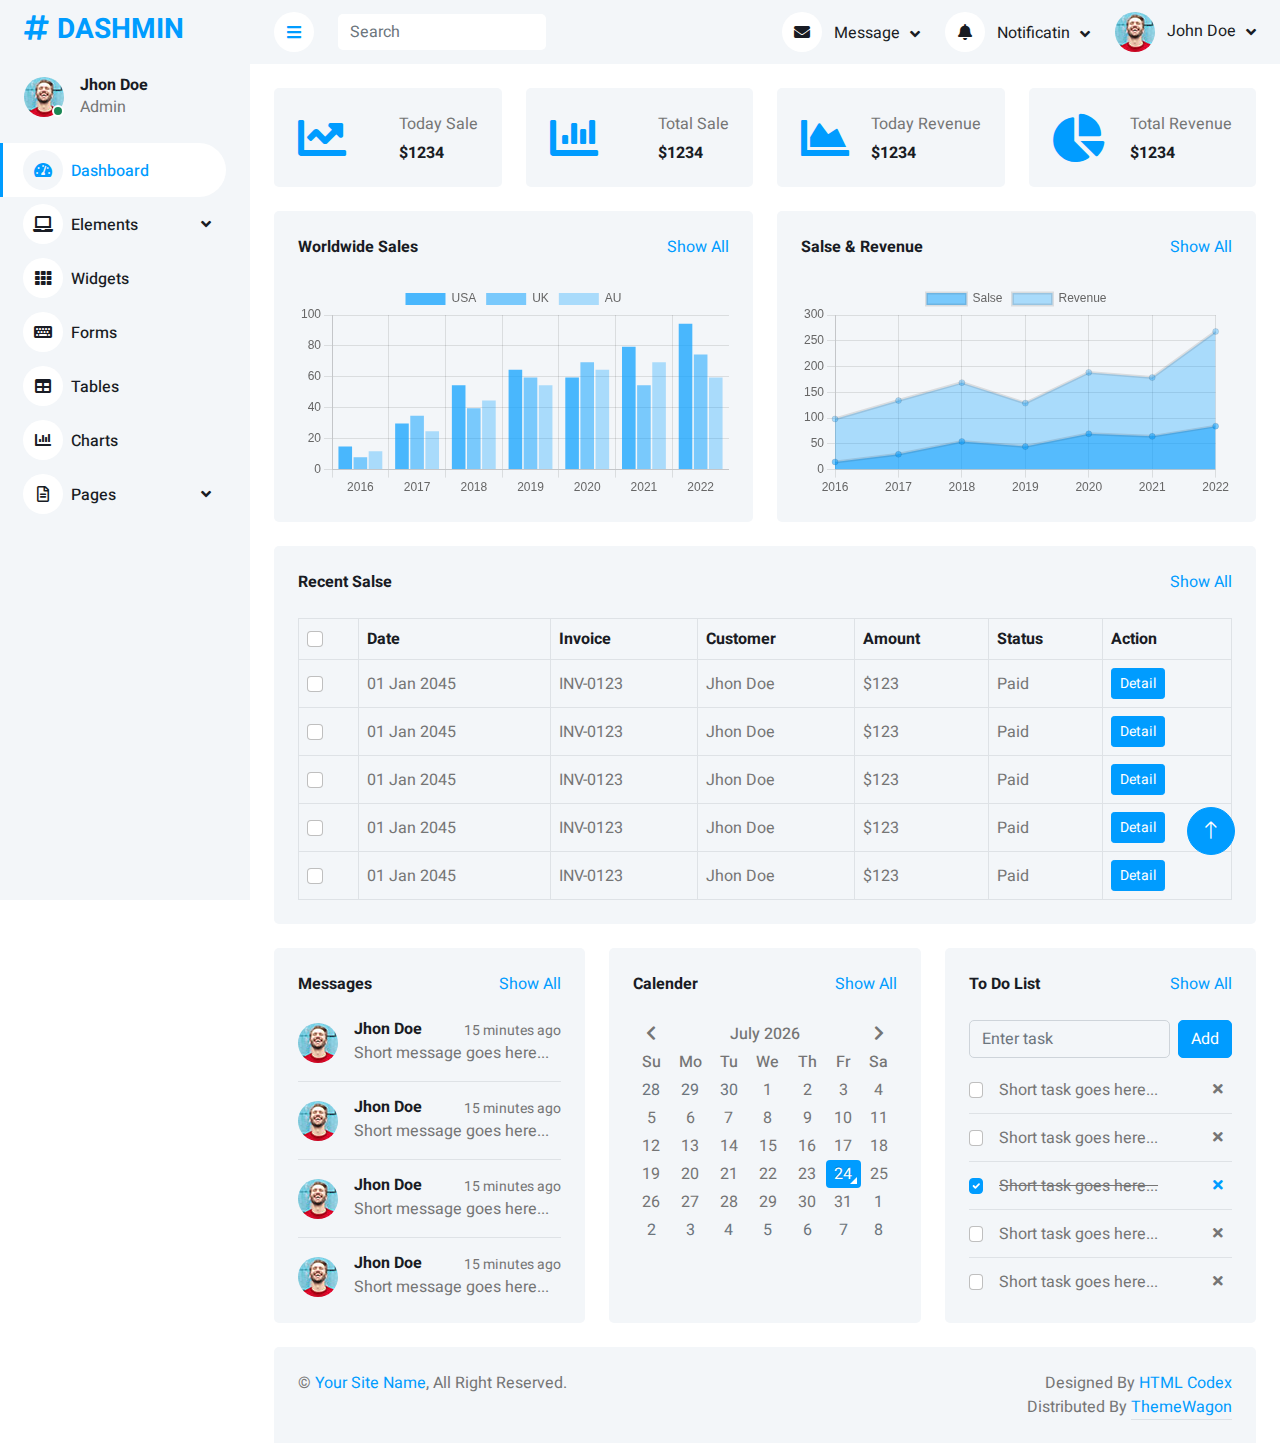
==== index.html @ 855e5be0 "Initial commit" ====
<!DOCTYPE html>
<html lang="en">

<head>
    <meta charset="utf-8">
    <title>DASHMIN - Bootstrap Admin Template</title>
    <meta content="width=device-width, initial-scale=1.0" name="viewport">
    <meta content="" name="keywords">
    <meta content="" name="description">

    <!-- Favicon -->
    <link href="img/favicon.ico" rel="icon">

    <!-- Google Web Fonts -->
    <link rel="preconnect" href="https://fonts.googleapis.com">
    <link rel="preconnect" href="https://fonts.gstatic.com" crossorigin>
    <link href="https://fonts.googleapis.com/css2?family=Heebo:wght@400;500;600;700&display=swap" rel="stylesheet">
    
    <!-- Icon Font Stylesheet -->
    <link href="https://cdnjs.cloudflare.com/ajax/libs/font-awesome/5.10.0/css/all.min.css" rel="stylesheet">
    <link href="https://cdn.jsdelivr.net/npm/bootstrap-icons@1.4.1/font/bootstrap-icons.css" rel="stylesheet">

    <!-- Libraries Stylesheet -->
    <link href="lib/owlcarousel/assets/owl.carousel.min.css" rel="stylesheet">
    <link href="lib/tempusdominus/css/tempusdominus-bootstrap-4.min.css" rel="stylesheet" />

    <!-- Customized Bootstrap Stylesheet -->
    <link href="css/bootstrap.min.css" rel="stylesheet">

    <!-- Template Stylesheet -->
    <link href="css/style.css" rel="stylesheet">
</head>

<body>
    <div class="container-xxl position-relative bg-white d-flex p-0">
        <!-- Spinner Start -->
        <div id="spinner" class="show bg-white position-fixed translate-middle w-100 vh-100 top-50 start-50 d-flex align-items-center justify-content-center">
            <div class="spinner-border text-primary" style="width: 3rem; height: 3rem;" role="status">
                <span class="sr-only">Loading...</span>
            </div>
        </div>
        <!-- Spinner End -->


        <!-- Sidebar Start -->
        <div class="sidebar pe-4 pb-3">
            <nav class="navbar bg-light navbar-light">
                <a href="index.html" class="navbar-brand mx-4 mb-3">
                    <h3 class="text-primary"><i class="fa fa-hashtag me-2"></i>DASHMIN</h3>
                </a>
                <div class="d-flex align-items-center ms-4 mb-4">
                    <div class="position-relative">
                        <img class="rounded-circle" src="img/user.jpg" alt="" style="width: 40px; height: 40px;">
                        <div class="bg-success rounded-circle border border-2 border-white position-absolute end-0 bottom-0 p-1"></div>
                    </div>
                    <div class="ms-3">
                        <h6 class="mb-0">Jhon Doe</h6>
                        <span>Admin</span>
                    </div>
                </div>
                <div class="navbar-nav w-100">
                    <a href="index.html" class="nav-item nav-link active"><i class="fa fa-tachometer-alt me-2"></i>Dashboard</a>
                    <div class="nav-item dropdown">
                        <a href="#" class="nav-link dropdown-toggle" data-bs-toggle="dropdown"><i class="fa fa-laptop me-2"></i>Elements</a>
                        <div class="dropdown-menu bg-transparent border-0">
                            <a href="button.html" class="dropdown-item">Buttons</a>
                            <a href="typography.html" class="dropdown-item">Typography</a>
                            <a href="element.html" class="dropdown-item">Other Elements</a>
                        </div>
                    </div>
                    <a href="widget.html" class="nav-item nav-link"><i class="fa fa-th me-2"></i>Widgets</a>
                    <a href="form.html" class="nav-item nav-link"><i class="fa fa-keyboard me-2"></i>Forms</a>
                    <a href="table.html" class="nav-item nav-link"><i class="fa fa-table me-2"></i>Tables</a>
                    <a href="chart.html" class="nav-item nav-link"><i class="fa fa-chart-bar me-2"></i>Charts</a>
                    <div class="nav-item dropdown">
                        <a href="#" class="nav-link dropdown-toggle" data-bs-toggle="dropdown"><i class="far fa-file-alt me-2"></i>Pages</a>
                        <div class="dropdown-menu bg-transparent border-0">
                            <a href="signin.html" class="dropdown-item">Sign In</a>
                            <a href="signup.html" class="dropdown-item">Sign Up</a>
                            <a href="404.html" class="dropdown-item">404 Error</a>
                            <a href="blank.html" class="dropdown-item">Blank Page</a>
                        </div>
                    </div>
                </div>
            </nav>
        </div>
        <!-- Sidebar End -->


        <!-- Content Start -->
        <div class="content">
            <!-- Navbar Start -->
            <nav class="navbar navbar-expand bg-light navbar-light sticky-top px-4 py-0">
                <a href="index.html" class="navbar-brand d-flex d-lg-none me-4">
                    <h2 class="text-primary mb-0"><i class="fa fa-hashtag"></i></h2>
                </a>
                <a href="#" class="sidebar-toggler flex-shrink-0">
                    <i class="fa fa-bars"></i>
                </a>
                <form class="d-none d-md-flex ms-4">
                    <input class="form-control border-0" type="search" placeholder="Search">
                </form>
                <div class="navbar-nav align-items-center ms-auto">
                    <div class="nav-item dropdown">
                        <a href="#" class="nav-link dropdown-toggle" data-bs-toggle="dropdown">
                            <i class="fa fa-envelope me-lg-2"></i>
                            <span class="d-none d-lg-inline-flex">Message</span>
                        </a>
                        <div class="dropdown-menu dropdown-menu-end bg-light border-0 rounded-0 rounded-bottom m-0">
                            <a href="#" class="dropdown-item">
                                <div class="d-flex align-items-center">
                                    <img class="rounded-circle" src="img/user.jpg" alt="" style="width: 40px; height: 40px;">
                                    <div class="ms-2">
                                        <h6 class="fw-normal mb-0">Jhon send you a message</h6>
                                        <small>15 minutes ago</small>
                                    </div>
                                </div>
                            </a>
                            <hr class="dropdown-divider">
                            <a href="#" class="dropdown-item">
                                <div class="d-flex align-items-center">
                                    <img class="rounded-circle" src="img/user.jpg" alt="" style="width: 40px; height: 40px;">
                                    <div class="ms-2">
                                        <h6 class="fw-normal mb-0">Jhon send you a message</h6>
                                        <small>15 minutes ago</small>
                                    </div>
                                </div>
                            </a>
                            <hr class="dropdown-divider">
                            <a href="#" class="dropdown-item">
                                <div class="d-flex align-items-center">
                                    <img class="rounded-circle" src="img/user.jpg" alt="" style="width: 40px; height: 40px;">
                                    <div class="ms-2">
                                        <h6 class="fw-normal mb-0">Jhon send you a message</h6>
                                        <small>15 minutes ago</small>
                                    </div>
                                </div>
                            </a>
                            <hr class="dropdown-divider">
                            <a href="#" class="dropdown-item text-center">See all message</a>
                        </div>
                    </div>
                    <div class="nav-item dropdown">
                        <a href="#" class="nav-link dropdown-toggle" data-bs-toggle="dropdown">
                            <i class="fa fa-bell me-lg-2"></i>
                            <span class="d-none d-lg-inline-flex">Notificatin</span>
                        </a>
                        <div class="dropdown-menu dropdown-menu-end bg-light border-0 rounded-0 rounded-bottom m-0">
                            <a href="#" class="dropdown-item">
                                <h6 class="fw-normal mb-0">Profile updated</h6>
                                <small>15 minutes ago</small>
                            </a>
                            <hr class="dropdown-divider">
                            <a href="#" class="dropdown-item">
                                <h6 class="fw-normal mb-0">New user added</h6>
                                <small>15 minutes ago</small>
                            </a>
                            <hr class="dropdown-divider">
                            <a href="#" class="dropdown-item">
                                <h6 class="fw-normal mb-0">Password changed</h6>
                                <small>15 minutes ago</small>
                            </a>
                            <hr class="dropdown-divider">
                            <a href="#" class="dropdown-item text-center">See all notifications</a>
                        </div>
                    </div>
                    <div class="nav-item dropdown">
                        <a href="#" class="nav-link dropdown-toggle" data-bs-toggle="dropdown">
                            <img class="rounded-circle me-lg-2" src="img/user.jpg" alt="" style="width: 40px; height: 40px;">
                            <span class="d-none d-lg-inline-flex">John Doe</span>
                        </a>
                        <div class="dropdown-menu dropdown-menu-end bg-light border-0 rounded-0 rounded-bottom m-0">
                            <a href="#" class="dropdown-item">My Profile</a>
                            <a href="#" class="dropdown-item">Settings</a>
                            <a href="#" class="dropdown-item">Log Out</a>
                        </div>
                    </div>
                </div>
            </nav>
            <!-- Navbar End -->


            <!-- Sale & Revenue Start -->
            <div class="container-fluid pt-4 px-4">
                <div class="row g-4">
                    <div class="col-sm-6 col-xl-3">
                        <div class="bg-light rounded d-flex align-items-center justify-content-between p-4">
                            <i class="fa fa-chart-line fa-3x text-primary"></i>
                            <div class="ms-3">
                                <p class="mb-2">Today Sale</p>
                                <h6 class="mb-0">$1234</h6>
                            </div>
                        </div>
                    </div>
                    <div class="col-sm-6 col-xl-3">
                        <div class="bg-light rounded d-flex align-items-center justify-content-between p-4">
                            <i class="fa fa-chart-bar fa-3x text-primary"></i>
                            <div class="ms-3">
                                <p class="mb-2">Total Sale</p>
                                <h6 class="mb-0">$1234</h6>
                            </div>
                        </div>
                    </div>
                    <div class="col-sm-6 col-xl-3">
                        <div class="bg-light rounded d-flex align-items-center justify-content-between p-4">
                            <i class="fa fa-chart-area fa-3x text-primary"></i>
                            <div class="ms-3">
                                <p class="mb-2">Today Revenue</p>
                                <h6 class="mb-0">$1234</h6>
                            </div>
                        </div>
                    </div>
                    <div class="col-sm-6 col-xl-3">
                        <div class="bg-light rounded d-flex align-items-center justify-content-between p-4">
                            <i class="fa fa-chart-pie fa-3x text-primary"></i>
                            <div class="ms-3">
                                <p class="mb-2">Total Revenue</p>
                                <h6 class="mb-0">$1234</h6>
                            </div>
                        </div>
                    </div>
                </div>
            </div>
            <!-- Sale & Revenue End -->


            <!-- Sales Chart Start -->
            <div class="container-fluid pt-4 px-4">
                <div class="row g-4">
                    <div class="col-sm-12 col-xl-6">
                        <div class="bg-light text-center rounded p-4">
                            <div class="d-flex align-items-center justify-content-between mb-4">
                                <h6 class="mb-0">Worldwide Sales</h6>
                                <a href="">Show All</a>
                            </div>
                            <canvas id="worldwide-sales"></canvas>
                        </div>
                    </div>
                    <div class="col-sm-12 col-xl-6">
                        <div class="bg-light text-center rounded p-4">
                            <div class="d-flex align-items-center justify-content-between mb-4">
                                <h6 class="mb-0">Salse & Revenue</h6>
                                <a href="">Show All</a>
                            </div>
                            <canvas id="salse-revenue"></canvas>
                        </div>
                    </div>
                </div>
            </div>
            <!-- Sales Chart End -->


            <!-- Recent Sales Start -->
            <div class="container-fluid pt-4 px-4">
                <div class="bg-light text-center rounded p-4">
                    <div class="d-flex align-items-center justify-content-between mb-4">
                        <h6 class="mb-0">Recent Salse</h6>
                        <a href="">Show All</a>
                    </div>
                    <div class="table-responsive">
                        <table class="table text-start align-middle table-bordered table-hover mb-0">
                            <thead>
                                <tr class="text-dark">
                                    <th scope="col"><input class="form-check-input" type="checkbox"></th>
                                    <th scope="col">Date</th>
                                    <th scope="col">Invoice</th>
                                    <th scope="col">Customer</th>
                                    <th scope="col">Amount</th>
                                    <th scope="col">Status</th>
                                    <th scope="col">Action</th>
                                </tr>
                            </thead>
                            <tbody>
                                <tr>
                                    <td><input class="form-check-input" type="checkbox"></td>
                                    <td>01 Jan 2045</td>
                                    <td>INV-0123</td>
                                    <td>Jhon Doe</td>
                                    <td>$123</td>
                                    <td>Paid</td>
                                    <td><a class="btn btn-sm btn-primary" href="">Detail</a></td>
                                </tr>
                                <tr>
                                    <td><input class="form-check-input" type="checkbox"></td>
                                    <td>01 Jan 2045</td>
                                    <td>INV-0123</td>
                                    <td>Jhon Doe</td>
                                    <td>$123</td>
                                    <td>Paid</td>
                                    <td><a class="btn btn-sm btn-primary" href="">Detail</a></td>
                                </tr>
                                <tr>
                                    <td><input class="form-check-input" type="checkbox"></td>
                                    <td>01 Jan 2045</td>
                                    <td>INV-0123</td>
                                    <td>Jhon Doe</td>
                                    <td>$123</td>
                                    <td>Paid</td>
                                    <td><a class="btn btn-sm btn-primary" href="">Detail</a></td>
                                </tr>
                                <tr>
                                    <td><input class="form-check-input" type="checkbox"></td>
                                    <td>01 Jan 2045</td>
                                    <td>INV-0123</td>
                                    <td>Jhon Doe</td>
                                    <td>$123</td>
                                    <td>Paid</td>
                                    <td><a class="btn btn-sm btn-primary" href="">Detail</a></td>
                                </tr>
                                <tr>
                                    <td><input class="form-check-input" type="checkbox"></td>
                                    <td>01 Jan 2045</td>
                                    <td>INV-0123</td>
                                    <td>Jhon Doe</td>
                                    <td>$123</td>
                                    <td>Paid</td>
                                    <td><a class="btn btn-sm btn-primary" href="">Detail</a></td>
                                </tr>
                            </tbody>
                        </table>
                    </div>
                </div>
            </div>
            <!-- Recent Sales End -->


            <!-- Widgets Start -->
            <div class="container-fluid pt-4 px-4">
                <div class="row g-4">
                    <div class="col-sm-12 col-md-6 col-xl-4">
                        <div class="h-100 bg-light rounded p-4">
                            <div class="d-flex align-items-center justify-content-between mb-2">
                                <h6 class="mb-0">Messages</h6>
                                <a href="">Show All</a>
                            </div>
                            <div class="d-flex align-items-center border-bottom py-3">
                                <img class="rounded-circle flex-shrink-0" src="img/user.jpg" alt="" style="width: 40px; height: 40px;">
                                <div class="w-100 ms-3">
                                    <div class="d-flex w-100 justify-content-between">
                                        <h6 class="mb-0">Jhon Doe</h6>
                                        <small>15 minutes ago</small>
                                    </div>
                                    <span>Short message goes here...</span>
                                </div>
                            </div>
                            <div class="d-flex align-items-center border-bottom py-3">
                                <img class="rounded-circle flex-shrink-0" src="img/user.jpg" alt="" style="width: 40px; height: 40px;">
                                <div class="w-100 ms-3">
                                    <div class="d-flex w-100 justify-content-between">
                                        <h6 class="mb-0">Jhon Doe</h6>
                                        <small>15 minutes ago</small>
                                    </div>
                                    <span>Short message goes here...</span>
                                </div>
                            </div>
                            <div class="d-flex align-items-center border-bottom py-3">
                                <img class="rounded-circle flex-shrink-0" src="img/user.jpg" alt="" style="width: 40px; height: 40px;">
                                <div class="w-100 ms-3">
                                    <div class="d-flex w-100 justify-content-between">
                                        <h6 class="mb-0">Jhon Doe</h6>
                                        <small>15 minutes ago</small>
                                    </div>
                                    <span>Short message goes here...</span>
                                </div>
                            </div>
                            <div class="d-flex align-items-center pt-3">
                                <img class="rounded-circle flex-shrink-0" src="img/user.jpg" alt="" style="width: 40px; height: 40px;">
                                <div class="w-100 ms-3">
                                    <div class="d-flex w-100 justify-content-between">
                                        <h6 class="mb-0">Jhon Doe</h6>
                                        <small>15 minutes ago</small>
                                    </div>
                                    <span>Short message goes here...</span>
                                </div>
                            </div>
                        </div>
                    </div>
                    <div class="col-sm-12 col-md-6 col-xl-4">
                        <div class="h-100 bg-light rounded p-4">
                            <div class="d-flex align-items-center justify-content-between mb-4">
                                <h6 class="mb-0">Calender</h6>
                                <a href="">Show All</a>
                            </div>
                            <div id="calender"></div>
                        </div>
                    </div>
                    <div class="col-sm-12 col-md-6 col-xl-4">
                        <div class="h-100 bg-light rounded p-4">
                            <div class="d-flex align-items-center justify-content-between mb-4">
                                <h6 class="mb-0">To Do List</h6>
                                <a href="">Show All</a>
                            </div>
                            <div class="d-flex mb-2">
                                <input class="form-control bg-transparent" type="text" placeholder="Enter task">
                                <button type="button" class="btn btn-primary ms-2">Add</button>
                            </div>
                            <div class="d-flex align-items-center border-bottom py-2">
                                <input class="form-check-input m-0" type="checkbox">
                                <div class="w-100 ms-3">
                                    <div class="d-flex w-100 align-items-center justify-content-between">
                                        <span>Short task goes here...</span>
                                        <button class="btn btn-sm"><i class="fa fa-times"></i></button>
                                    </div>
                                </div>
                            </div>
                            <div class="d-flex align-items-center border-bottom py-2">
                                <input class="form-check-input m-0" type="checkbox">
                                <div class="w-100 ms-3">
                                    <div class="d-flex w-100 align-items-center justify-content-between">
                                        <span>Short task goes here...</span>
                                        <button class="btn btn-sm"><i class="fa fa-times"></i></button>
                                    </div>
                                </div>
                            </div>
                            <div class="d-flex align-items-center border-bottom py-2">
                                <input class="form-check-input m-0" type="checkbox" checked>
                                <div class="w-100 ms-3">
                                    <div class="d-flex w-100 align-items-center justify-content-between">
                                        <span><del>Short task goes here...</del></span>
                                        <button class="btn btn-sm text-primary"><i class="fa fa-times"></i></button>
                                    </div>
                                </div>
                            </div>
                            <div class="d-flex align-items-center border-bottom py-2">
                                <input class="form-check-input m-0" type="checkbox">
                                <div class="w-100 ms-3">
                                    <div class="d-flex w-100 align-items-center justify-content-between">
                                        <span>Short task goes here...</span>
                                        <button class="btn btn-sm"><i class="fa fa-times"></i></button>
                                    </div>
                                </div>
                            </div>
                            <div class="d-flex align-items-center pt-2">
                                <input class="form-check-input m-0" type="checkbox">
                                <div class="w-100 ms-3">
                                    <div class="d-flex w-100 align-items-center justify-content-between">
                                        <span>Short task goes here...</span>
                                        <button class="btn btn-sm"><i class="fa fa-times"></i></button>
                                    </div>
                                </div>
                            </div>
                        </div>
                    </div>
                </div>
            </div>
            <!-- Widgets End -->


            <!-- Footer Start -->
            <div class="container-fluid pt-4 px-4">
                <div class="bg-light rounded-top p-4">
                    <div class="row">
                        <div class="col-12 col-sm-6 text-center text-sm-start">
                            &copy; <a href="#">Your Site Name</a>, All Right Reserved. 
                        </div>
                        <div class="col-12 col-sm-6 text-center text-sm-end">
                            <!--/*** This template is free as long as you keep the footer author’s credit link/attribution link/backlink. If you'd like to use the template without the footer author’s credit link/attribution link/backlink, you can purchase the Credit Removal License from "https://htmlcodex.com/credit-removal". Thank you for your support. ***/-->
                            Designed By <a href="https://htmlcodex.com">HTML Codex</a>
                        </br>
                        Distributed By <a class="border-bottom" href="https://themewagon.com" target="_blank">ThemeWagon</a>
                        </div>
                    </div>
                </div>
            </div>
            <!-- Footer End -->
        </div>
        <!-- Content End -->


        <!-- Back to Top -->
        <a href="#" class="btn btn-lg btn-primary btn-lg-square back-to-top"><i class="bi bi-arrow-up"></i></a>
    </div>

    <!-- JavaScript Libraries -->
    <script src="https://code.jquery.com/jquery-3.4.1.min.js"></script>
    <script src="https://cdn.jsdelivr.net/npm/bootstrap@5.0.0/dist/js/bootstrap.bundle.min.js"></script>
    <script src="lib/chart/chart.min.js"></script>
    <script src="lib/easing/easing.min.js"></script>
    <script src="lib/waypoints/waypoints.min.js"></script>
    <script src="lib/owlcarousel/owl.carousel.min.js"></script>
    <script src="lib/tempusdominus/js/moment.min.js"></script>
    <script src="lib/tempusdominus/js/moment-timezone.min.js"></script>
    <script src="lib/tempusdominus/js/tempusdominus-bootstrap-4.min.js"></script>

    <!-- Template Javascript -->
    <script src="js/main.js"></script>
</body>

</html>
---- css/style.css ----
/********** Template CSS **********/
:root {
    --primary: #009CFF;
    --light: #F3F6F9;
    --dark: #191C24;
}

.back-to-top {
    position: fixed;
    display: none;
    right: 45px;
    bottom: 45px;
    z-index: 99;
}


/*** Spinner ***/
#spinner {
    opacity: 0;
    visibility: hidden;
    transition: opacity .5s ease-out, visibility 0s linear .5s;
    z-index: 99999;
}

#spinner.show {
    transition: opacity .5s ease-out, visibility 0s linear 0s;
    visibility: visible;
    opacity: 1;
}


/*** Button ***/
.btn {
    transition: .5s;
}

.btn.btn-primary {
    color: #FFFFFF;
}

.btn-square {
    width: 38px;
    height: 38px;
}

.btn-sm-square {
    width: 32px;
    height: 32px;
}

.btn-lg-square {
    width: 48px;
    height: 48px;
}

.btn-square,
.btn-sm-square,
.btn-lg-square {
    padding: 0;
    display: inline-flex;
    align-items: center;
    justify-content: center;
    font-weight: normal;
    border-radius: 50px;
}


/*** Layout ***/
.sidebar {
    position: fixed;
    top: 0;
    left: 0;
    bottom: 0;
    width: 250px;
    height: 100vh;
    overflow-y: auto;
    background: var(--light);
    transition: 0.5s;
    z-index: 999;
}

.content {
    margin-left: 250px;
    min-height: 100vh;
    background: #FFFFFF;
    transition: 0.5s;
}

@media (min-width: 992px) {
    .sidebar {
        margin-left: 0;
    }

    .sidebar.open {
        margin-left: -250px;
    }

    .content {
        width: calc(100% - 250px);
    }

    .content.open {
        width: 100%;
        margin-left: 0;
    }
}

@media (max-width: 991.98px) {
    .sidebar {
        margin-left: -250px;
    }

    .sidebar.open {
        margin-left: 0;
    }

    .content {
        width: 100%;
        margin-left: 0;
    }
}


/*** Navbar ***/
.sidebar .navbar .navbar-nav .nav-link {
    padding: 7px 20px;
    color: var(--dark);
    font-weight: 500;
    border-left: 3px solid var(--light);
    border-radius: 0 30px 30px 0;
    outline: none;
}

.sidebar .navbar .navbar-nav .nav-link:hover,
.sidebar .navbar .navbar-nav .nav-link.active {
    color: var(--primary);
    background: #FFFFFF;
    border-color: var(--primary);
}

.sidebar .navbar .navbar-nav .nav-link i {
    width: 40px;
    height: 40px;
    display: inline-flex;
    align-items: center;
    justify-content: center;
    background: #FFFFFF;
    border-radius: 40px;
}

.sidebar .navbar .navbar-nav .nav-link:hover i,
.sidebar .navbar .navbar-nav .nav-link.active i {
    background: var(--light);
}

.sidebar .navbar .dropdown-toggle::after {
    position: absolute;
    top: 15px;
    right: 15px;
    border: none;
    content: "\f107";
    font-family: "Font Awesome 5 Free";
    font-weight: 900;
    transition: .5s;
}

.sidebar .navbar .dropdown-toggle[aria-expanded=true]::after {
    transform: rotate(-180deg);
}

.sidebar .navbar .dropdown-item {
    padding-left: 25px;
    border-radius: 0 30px 30px 0;
}

.content .navbar .navbar-nav .nav-link {
    margin-left: 25px;
    padding: 12px 0;
    color: var(--dark);
    outline: none;
}

.content .navbar .navbar-nav .nav-link:hover,
.content .navbar .navbar-nav .nav-link.active {
    color: var(--primary);
}

.content .navbar .sidebar-toggler,
.content .navbar .navbar-nav .nav-link i {
    width: 40px;
    height: 40px;
    display: inline-flex;
    align-items: center;
    justify-content: center;
    background: #FFFFFF;
    border-radius: 40px;
}

.content .navbar .dropdown-toggle::after {
    margin-left: 6px;
    vertical-align: middle;
    border: none;
    content: "\f107";
    font-family: "Font Awesome 5 Free";
    font-weight: 900;
    transition: .5s;
}

.content .navbar .dropdown-toggle[aria-expanded=true]::after {
    transform: rotate(-180deg);
}

@media (max-width: 575.98px) {
    .content .navbar .navbar-nav .nav-link {
        margin-left: 15px;
    }
}


/*** Date Picker ***/
.bootstrap-datetimepicker-widget.bottom {
    top: auto !important;
}

.bootstrap-datetimepicker-widget .table * {
    border-bottom-width: 0px;
}

.bootstrap-datetimepicker-widget .table th {
    font-weight: 500;
}

.bootstrap-datetimepicker-widget.dropdown-menu {
    padding: 10px;
    border-radius: 2px;
}

.bootstrap-datetimepicker-widget table td.active,
.bootstrap-datetimepicker-widget table td.active:hover {
    background: var(--primary);
}

.bootstrap-datetimepicker-widget table td.today::before {
    border-bottom-color: var(--primary);
}


/*** Testimonial ***/
.progress .progress-bar {
    width: 0px;
    transition: 2s;
}


/*** Testimonial ***/
.testimonial-carousel .owl-dots {
    margin-top: 24px;
    display: flex;
    align-items: flex-end;
    justify-content: center;
}

.testimonial-carousel .owl-dot {
    position: relative;
    display: inline-block;
    margin: 0 5px;
    width: 15px;
    height: 15px;
    border: 5px solid var(--primary);
    border-radius: 15px;
    transition: .5s;
}

.testimonial-carousel .owl-dot.active {
    background: var(--dark);
    border-color: var(--primary);
}
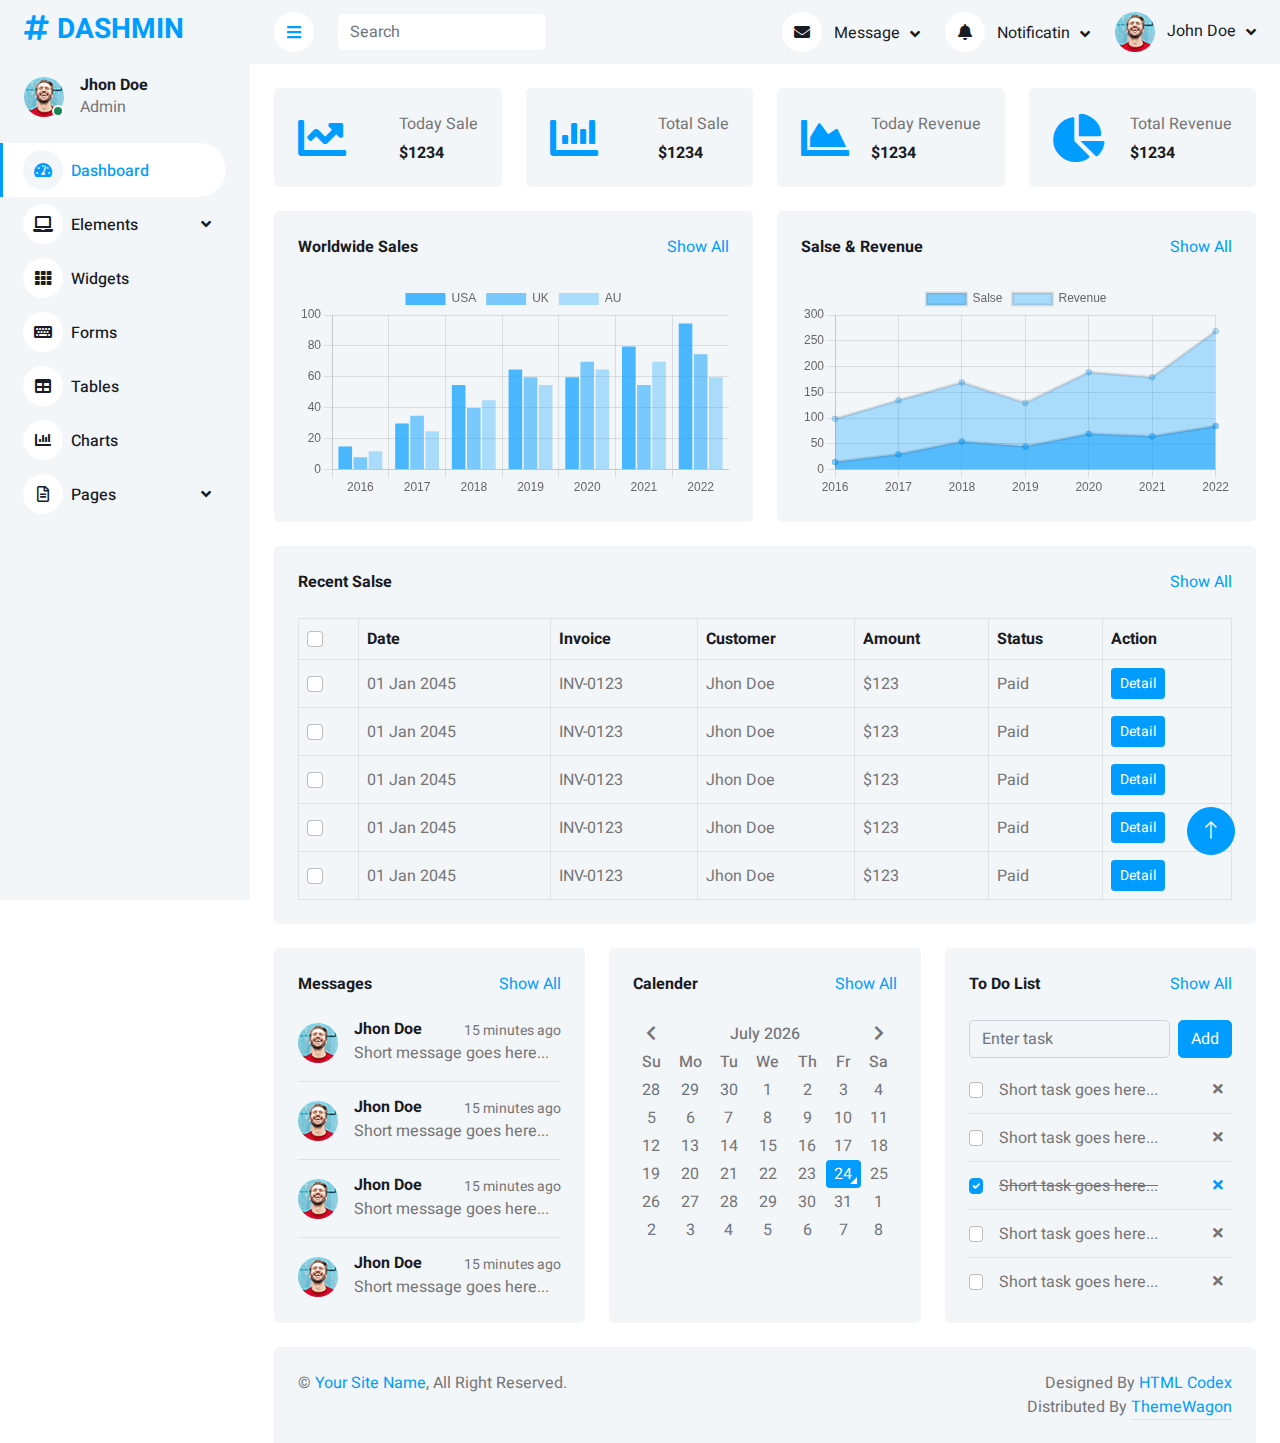
==== commit e9bc7d94: "edit by nana" ====
--- a/index.html
+++ b/index.html
@@ -3,7 +3,7 @@
 
 <head>
     <meta charset="utf-8">
-    <title>DASHMIN - Bootstrap Admin Template</title>
+    <title>DASHMIN - Bootstrap Admin Sucofindo</title>
     <meta content="width=device-width, initial-scale=1.0" name="viewport">
     <meta content="" name="keywords">
     <meta content="" name="description">
